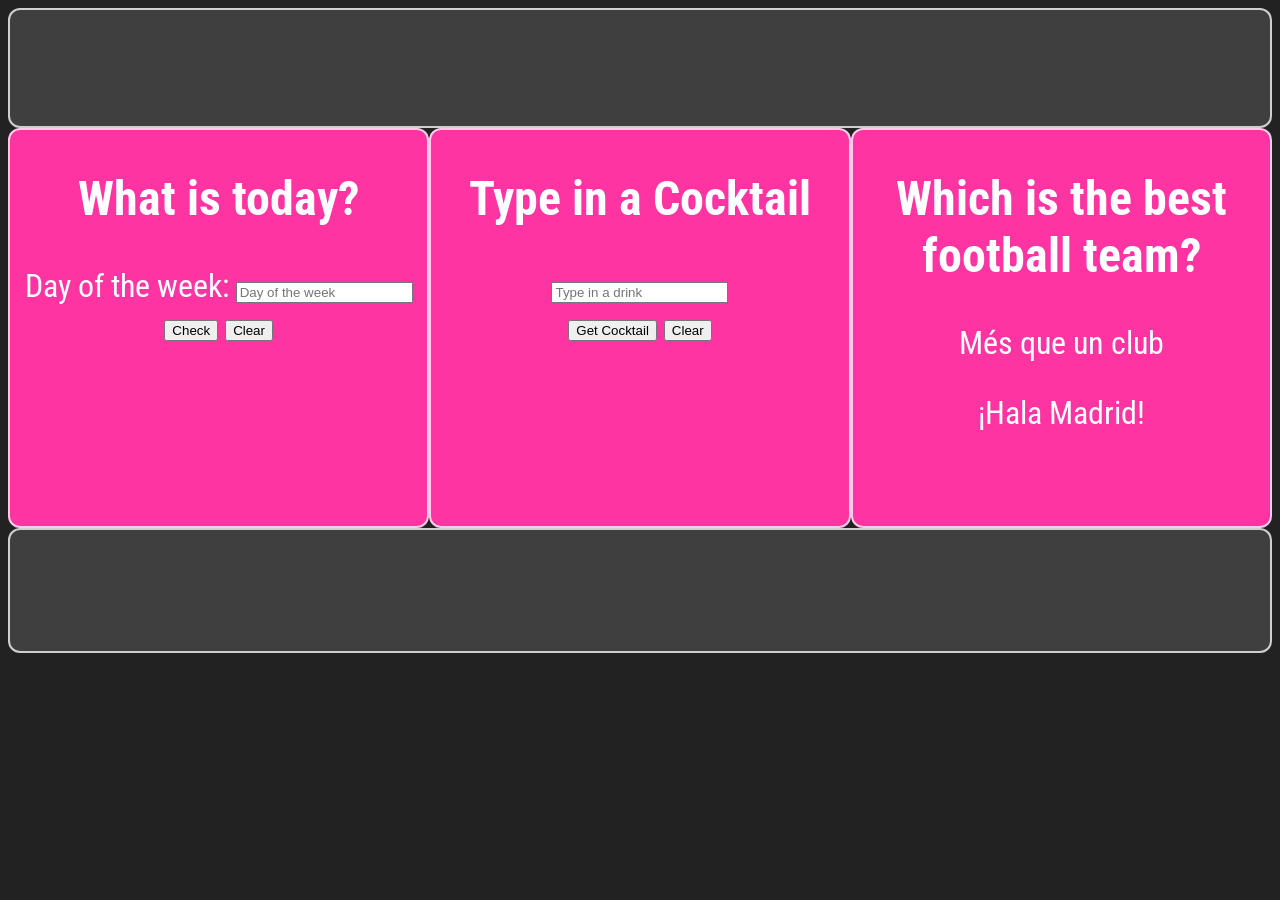
==== index.html @ 5c4393b7 "updated html file name" ====
<!DOCTYPE html>
<html lang="en">
<head>
    <meta charset="UTF-8">
    <meta name="viewport" content="width=device-width, initial-scale=1.0">
    <title>15-Minutes-of-Pain-Assignment</title>
    <link rel="preconnect" href="https://fonts.googleapis.com">
    <link rel="preconnect" href="https://fonts.gstatic.com" crossorigin>
    <link href="https://fonts.googleapis.com/css2?family=Roboto+Condensed:ital,wght@0,100..900;1,100..900&display=swap" rel="stylesheet">
    <link rel="stylesheet" href="css/15minsRedo.css">
</head>
<body>
    <header>
        <div class="drink-container">
            <p id="drink-name"></p>
            <img id="drink-image" src="">
            <p id="drink-instructions"></p>
        </div>
    </header>
    <!-- section 1 -->
    <section class="one">
        <h1>What is today?</h1>

        <form>
            <label for="day"> Day of the week: </label>
            <input id="day" type="text" placeholder="Day of the week">
        </form>
        <div class="button-container">
            <button id="check" type="button" name="button">Check</button>
            <button id="day-clear-button" type="button" name="button">Clear</button>
        </div>

        <h2 id="placeToSee"></h2>
    </section>
    <!-- section 2 -->
    <section class="two">
        <h1>Type in a Cocktail</h1>
        <input id="drink-input" type="text" placeholder="Type in a drink">
        <div class="button-container">
            <button id="cocktail-button" type="button" name="button">Get Cocktail</button>
            <button id="clear-button" type="button" name="button">Clear</button>
        </div>
    </section>
    <!-- section 3 -->
    <section class="three">
        <h1>Which is the best football team? </h1>
        <p class="team barca">Més que un club</p>
        <p class="team madrid">¡Hala Madrid!</p>
    </section>
    <footer>
        <img id="madrid" class="hidden" src="imgs/madridBadge.png">
    </footer>

    <script type="text/javascript" src="js/main.js"></script>
    
</body>
</html>
---- css/15minsRedo.css ----
/* Box Model Hack */
* {
    box-sizing: border-box;
}

/******************************************
/* BASE STYLES
*******************************************/
body {
    background-color: rgba(34, 34, 34, 1);
    font-family: "roboto condensed", sans-serif;
}

/******************************************
/* LAYOUT
*******************************************/
header {
    background-color: rgb(63, 63, 63);
    border: 2px solid rgba(255, 255, 255, 0.75);
    border-radius: 0.75rem;
    clear: both;
    color: white;
    text-align: center;
    font-size: 1.5em;

    min-height: 100px;
    display: flex;
    justify-content: center;
    align-items: center;
}

.drink-container {
    display: flex;
    flex-direction: column;
    align-items: center;
    width: 100%;
}

header img {
    display: block;
    max-width: 250px; /* Set a specific size for the drink image */
    height: auto;
    margin: 10px 0;
    border-radius: 5px;
}

footer {
    background-color: rgb(63, 63, 63);
    border: 2px solid rgba(255, 255, 255, 0.75);
    border-radius: 0.75rem;
    clear: both;
    color: white;
    text-align: center;
    font-size: 2em;

    min-height: 125px;
    padding: 1rem;
    display: flex;
    justify-content: center;
    align-items: center;
    /* transition: all 0.3s ease-in-out; */
}

footer img {
    display: block;
    max-width: 100%;
    height: 500px;
    margin: 10px 0;
    border-radius: 5px;
}

section {
    height: 400px;
    width: 33.333%;
    float: left;
    border: 2px solid rgba(255, 255, 255, 0.75);
    border-radius: 0.75rem;
    color: white;
    text-align: center;
    font-size: 2em;
}

.hidden {
    display: none;
}
/* .drink-hidden {
    display: none;
} */

/******************************************
/* RESPONSIVE STYLES
*******************************************/

/* Mobile-first approach */
@media screen and (min-width: 50px) and (max-width: 600px){
    .one, .two, .three {
        float: none;
        width: 100%;
    }

    .one  { background-color: rgb(153, 0, 255); }
    .two  { background-color: rgb(173, 50, 255); }
    .three{ background-color: rgb(198, 111, 255); }

.button-container {
    display: flex;
    justify-content: center;
    gap: 10px;
    margin-top: 10px;
}
    .three{ background-color: rgb(198, 111, 255); }
}


/* Tablet styles */
@media all and (min-width: 601px) and (max-width: 1024px){
    section {
        background-color: rgb(84, 50, 255);
    }
}

/* Desktop styles */
@media all and (min-width: 1025px) {
    section {
        background-color: rgb(255, 52, 163);
    }
}
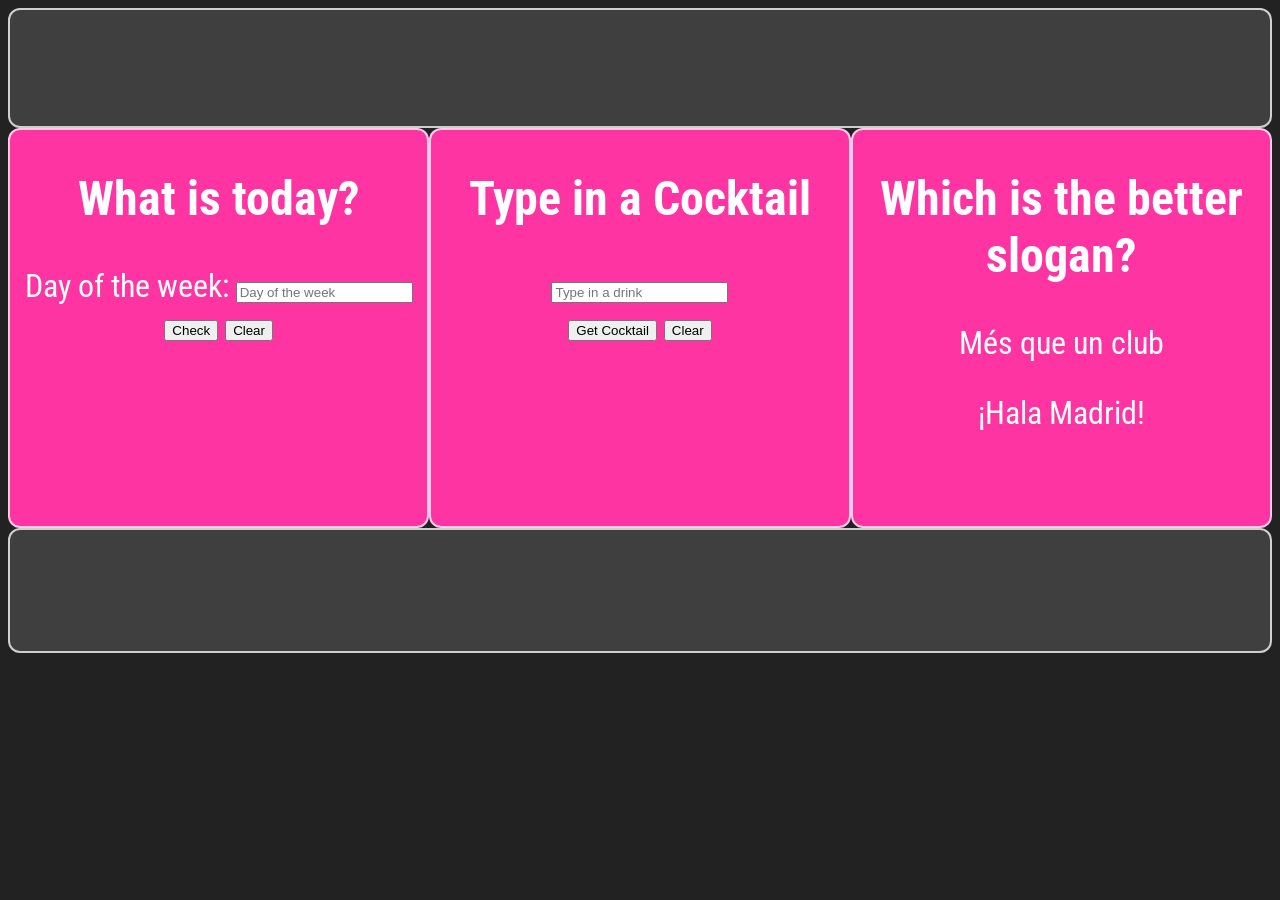
==== commit 9cf434ef: "changed section 3's question" ====
--- a/index.html
+++ b/index.html
@@ -43,7 +43,7 @@
     </section>
     <!-- section 3 -->
     <section class="three">
-        <h1>Which is the best football team? </h1>
+        <h1>Which is the better slogan? </h1>
         <p class="team barca">Més que un club</p>
         <p class="team madrid">¡Hala Madrid!</p>
     </section>
